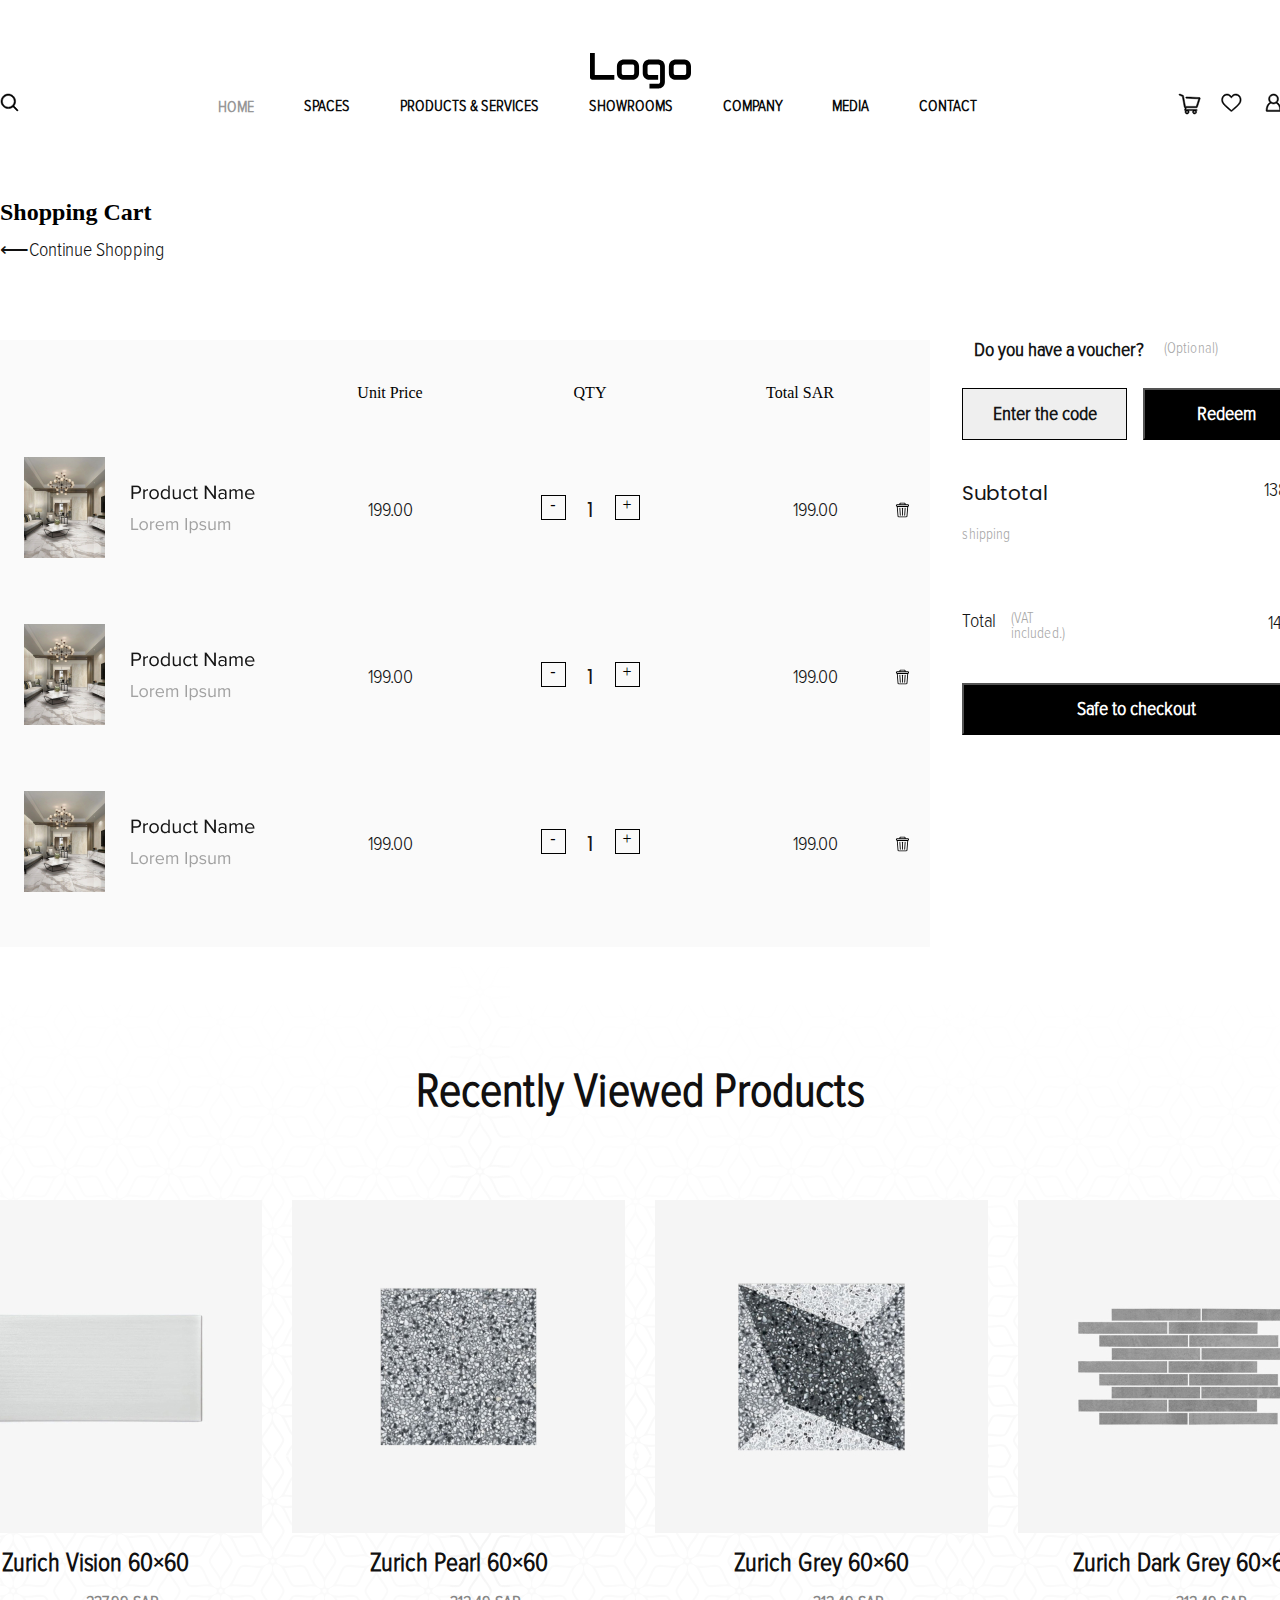
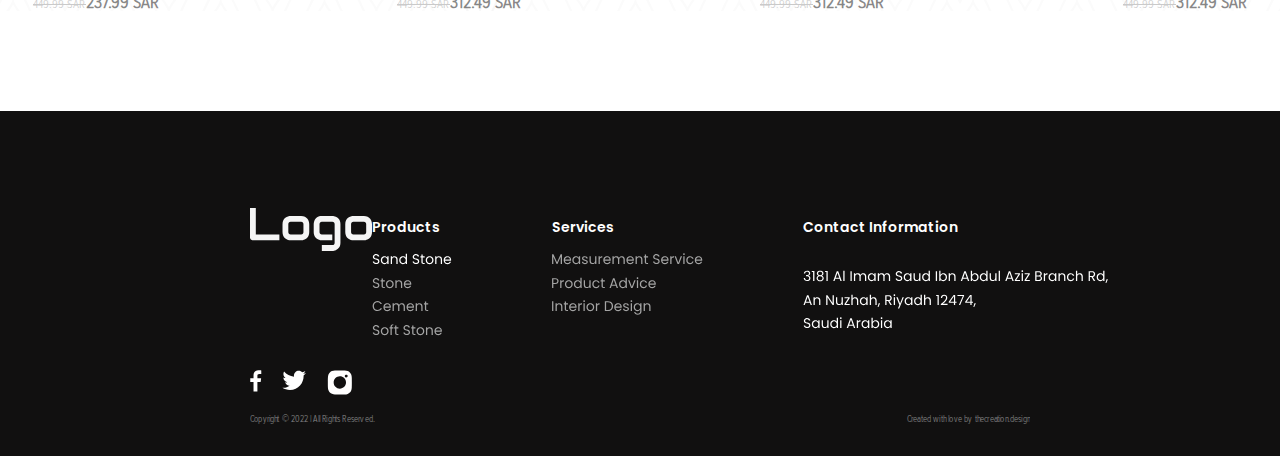
==== cart.html @ dae4c90f "finish ptoject-12" ====
<!DOCTYPE html>
<html lang="en">

<head>
    <meta charset="UTF-8">
    <meta http-equiv="X-UA-Compatible" content="IE=edge">
    <meta name="viewport" content="width=device-width, initial-scale=1.0">
    <link rel="stylesheet" href="./CSS/normalize.css">
    <link rel="stylesheet" href="./CSS/style.css">
    <link rel="stylesheet" href="./CSS/cart.css">
    <link rel="preconnect" href="https://fonts.googleapis.com">
    <link rel="preconnect" href="https://fonts.gstatic.com" crossorigin>
    <link href="https://fonts.googleapis.com/css2?family=Poppins:wght@600&family=Saira:wght@500&display=swap" rel="stylesheet">
    <title>Document</title>
</head>

<body>
    <header class="containerr">
        <div class="btn">
            <div class="menu-btn">
                <span></span>
                <span></span>
                <span></span>
            </div>
            <a class="logo-header" href=""><img src="./img/logo-header.svg" alt=""></a>
            <a class="logo-trello" href=""> <img src="./img/trello.svg" alt=""></a>
        </div>
        <div class="categories containerr">
            <a class="search" href=""><img src="./img/search.svg" alt=""></a>
            <div class="price">
                <a class="list-home" href="">Home</a>
                <a class="list" href="">Spaces</a>
                <a class="list" href="">Products & Services</a>
                <a class="list" href="">Showrooms</a>
                <a class="list" href="">Company</a>
                <a class="list" href="">Media</a>
                <a class="list" href="">CONTACT</a>
            </div>
            <div class="list-logo">
                <a class="list-trello" href=""><img src="./img/trello.svg" alt=""></a>
                <a class="list-heart" href=""><img src="./img/heart.svg" alt=""></a>
                <a class="list-people" href=""><img src="./img/people.svg" alt=""></a>
            </div>
        </div>
    </header>
    <section>
        <div class="containerr ">
            <div>
            <div class="prise">
            <h2 class="prise-h">Shopping Cart</h2>
            <p class="prise-p">Continue Shopping</p>
        </div>
        <div class="d-flexx">
          <div class="grid-container">
            <div></div>
            <div>Unit Price</div>
            <div>QTY</div>
            <div >Total SAR</div>
            <div><img src="./img/cart-price.png" alt=""></div>
            <div class="rubish-p">199.00</div>
            <div class="chex-box">
               <p class="chek-box-1">-</p>
               <p class="chek-box-2">1</p>
               <p class="chek-box-3">+</p>
            </div>
            <div class="rubish">
                <p class="rubish-p">199.00</p>
                <img class="rubish-img" src="./img/delete 1.svg" alt="">
            </div>
            <div><img src="./img/cart-price.png" alt=""></div>
            <div class="rubish-p">199.00</div>
            <div class="chex-box">
               <p class="chek-box-1">-</p>
               <p class="chek-box-2">1</p>
               <p class="chek-box-3">+</p>
            </div>
            <div class="rubish">
                <p class="rubish-p">199.00</p>
                <img class="rubish-img" src="./img/delete 1.svg" alt="">
            </div>
            <div><img src="./img/cart-price.png" alt=""></div>
            <div class="rubish-p">199.00</div>
            <div class="chex-box">
               <p class="chek-box-1">-</p>
               <p class="chek-box-2">1</p>
               <p class="chek-box-3">+</p>
            </div>
            <div class="rubish">
                <p class="rubish-p">199.00</p>
                <img class="rubish-img" src="./img/delete 1.svg" alt="">
            </div>
          </div>
          <div class="grid-container2">
            <div></div>
            <div>Unit Price</div>
            <div><img src="./img/cart-price.png" alt=""></div>
            <div>199.00</div>
            <div><img src="./img/cart-price.png" alt=""></div>
            <div>199.00</div>
        </div>
      
          <div class="optional-width">
            <div class="optional">
                <h2 class="optional-h">Do you have a voucher?</h2>
                <p class="optional-p">(Optional)</p>
                <span class="optional-span">^</span>
            </div>
            <div class="optional-buttons">
                <button class="optional-button-enter">Enter the code</button>
                <button class="optional-button-redeem">Redeem</button>
            </div>
            <div class="subtotal">
                <h2 class="subtotal-h">Subtotal</h2>
                <p class="subtotal-p">138,00 SAR</p>
            </div>
            <div class="shipping">
                <p class="shipping-p1">shipping</p>
                <p class="shipping-p2">5,91 SAR</p>
            </div>
            <div class="total">
                <h2 class="total-h">Total</h2>
                <p class="total-p1">(VAT included.)</p>
                <p class="total-p2">143,91 SAR</p>
            </div>
            <div class="safe">
                <button class="safe-button">Safe to checkout</button>
            </div>
          </div>
        </div>
        </div>
       



    </section>
    <section>
        <div class="block">
            <h1 class="fs-h-dt-48">Recently Viewed Products</h1>
            <div class="d-flex">
            <div class="d-flex-dt-col">
                <img class="col-img" src="./img/col-1.jpg" alt="">
                <h1 class="fs-h-dt-26">Zurich Vision 60×60</h1>
               <p class="fs-p-dt-18"><span class="fs-span-dt-12">449.99 SAR</span>237.99 SAR</p>
            </div>
            <div class="d-flex-dt-col">
                <img class="col-img" src="./img/col-2.jpg" alt="">
                <h1 class="fs-h-dt-26">Zurich Pearl 60×60</h1>
               <p class="fs-p-dt-18"><span class="fs-span-dt-12">449.99 SAR</span>312.49 SAR</p>
            </div>
            <div class="d-flex-dt-col">
                <img class="col-img" src="./img/col-3.jpg" alt="">
                <h1 class="fs-h-dt-26">Zurich Grey 60×60</h1>
               <p class="fs-p-dt-18"><span class="fs-span-dt-12">449.99 SAR</span>312.49 SAR</p>
            </div>
            <div class="d-flex-dt-col">
                <img class="col-img" src="./img/col-4.jpg" alt="">
                <h1 class="fs-h-dt-26">Zurich Dark Grey 60×60</h1>
               <p class="fs-p-dt-18"><span class="fs-span-dt-12">449.99 SAR</span>312.49 SAR</p>
            </div>
        </div>
    </section>
    <footer class="footer-bgc mt-100px">
        <div class="containerr">
        <div class="contact">
            <div class="contact-picture">
            <img class="contact-logo" src="./img/logo-footer.svg" alt="">
        </div>
        <div class="mt-38">
            <div class="list">
                <p class="list-p-1">Products</p>
                <img class="list-img-1" src="./img/text-1.svg" alt="">
            </div>
            <div class="list">
                <p class="list-p-2">Services</p>
                <img class="list-img-1" src="./img/text-2.svg" alt="">
            </div>
            <div class="list-inf">
                <p class="list-p-3">Contact information</p>
                <img class="list-img-1" src="./img/text-3.svg" alt="">
            </div>
            <div class="list-line"></div>
        </div>
    </div>
        <div class="list-desktop">
            <div class="list-desktop-pictures">
                <img class="list-desktop-pictures-img" src="./img/facebook.svg" alt="">
                <img class="list-desktop-pictures-img2"src="./img/twitter.svg" alt="">
                <img class="list-desktop-pictures-img3"src="./img/inst.svg" alt="">
            </div>
            <div class="list-desktop-p">
                <div>
                <p class="list-desktop-p-end">Copyright © 2022 | All Rights Reserved.</p>
            </div>
            <div>
                <p class="list-desktop-p-end">Created with love by thecreation.design</p>
            </div>
            </div>
        </div>
        </div>
    </footer>
</body>
</html>
---- CSS/style.css ----
* {
  padding: 0;
  margin: 0;
  box-sizing: border-box;
}

.container {
  padding: 0 20px;
  margin: 0 auto;
}

.containerr {
  max-width: 1422px;
  margin: auto;
}

@font-face {
  font-family: "Proxima Nova";
  src: url(../fonts/proxima-nova-condensed-light.ttf);
}
.btn {
  display: flex;
  justify-content: space-around;
  margin-top: 20px;
}

.menu-btn {
  width: 30px;
  height: 30px;
  position: relative;
  overflow: hidden;
  display: flex;
  justify-content: end;
}
@media screen and (min-width: 768px) {
  .menu-btn {
    display: none;
  }
}

.menu-btn span {
  width: 30px;
  height: 2px;
  position: absolute;
  top: 50%;
  left: 50%;
  transform: translate(-50%, -50%);
  background-color: #222222;
  transition: all 0.5s;
}

.menu-btn span:nth-of-type(2) {
  top: calc(50% - 5px);
}

.menu-btn span:nth-of-type(3) {
  top: calc(50% + 5px);
}

.price {
  display: flex;
  gap: 50px;
  align-items: center;
}

.list-logo {
  display: flex;
  gap: 25px;
}

.logo-header {
  max-width: 101px;
  width: 100%;
  cursor: pointer;
  margin: auto;
  margin-top: 33px;
}

.logo-trello {
  max-width: 22px;
  width: 100%;
  cursor: pointer;
}
@media screen and (min-width: 768px) {
  .logo-trello {
    display: none;
  }
}

.bg-chair {
  background-image: url(../img/chair.jpg);
  background-size: contain;
  width: 100%;
  max-width: 1232vw;
}

.categories {
  display: none;
}
@media screen and (min-width: 768px) {
  .categories {
    display: block;
    display: flex;
    justify-content: space-between;
    margin-bottom: 33px;
    margin-top: 39px;
    max-width: 1422px;
    margin: auto;
  }
}

.search {
  max-width: 17px;
  width: 100%;
}

.list-home {
  text-decoration: none;
  font-family: "Proxima Nova";
  font-style: normal;
  font-weight: 700;
  font-size: 16px;
  line-height: 16px;
  align-items: center;
  text-transform: uppercase;
  color: #979797;
}

.list {
  text-decoration: none;
  font-family: "Proxima Nova";
  font-style: normal;
  font-weight: 700;
  font-size: 16px;
  line-height: 19px;
  display: flex;
  align-items: center;
  text-transform: uppercase;
  color: #0A0A0A;
}

.list-trello {
  max-width: 18px;
  width: 100%;
}

.list-heart {
  max-width: 19px;
  width: 100%;
}

.list-people {
  max-width: 15px;
  width: 100%;
}

.main {
  background-image: url(../img/bg-chair.png);
  background-repeat: no-repeat;
  background-size: cover;
  background-position: -200px;
  height: 434px;
  margin-top: 20px;
}
@media screen and (min-width: 768px) {
  .main {
    background-position: center;
    height: 528px;
    background-size: auto;
  }
}
.main-container {
  position: relative;
}
.main-container-info {
  background-color: #979797;
  display: flex;
  flex-direction: column;
  padding: 40px 20px 32px;
  width: 388px;
  height: 328px;
  bottom: -710px;
  position: absolute;
  left: 50%;
  transform: translateX(-50%);
  gap: 20px;
}
@media screen and (min-width: 1200px) {
  .main-container-info {
    transform: translateX(0);
    margin-left: auto;
    width: 716px;
    height: 402px;
    padding: 50px 38px;
    top: 62px;
  }
}
.main-container-info-h1 {
  font-family: "Proxima Nova";
  font-style: normal;
  font-weight: 700;
  font-size: 26px;
  line-height: 22px;
  display: flex;
  align-items: center;
  color: #FFFFFF;
}
@media screen and (min-width: 768px) {
  .main-container-info-h1 {
    font-size: 48px;
    line-height: 48px;
  }
}
.main-container-info-p {
  font-family: "Proxima Nova";
  font-style: normal;
  font-weight: 400;
  font-size: 18px;
  line-height: 28px;
  color: #ECECEC;
}
@media screen and (min-width: 768px) {
  .main-container-info-p {
    font-size: 20px;
  }
}
.main-container-info-button {
  width: 180px;
  height: 45px;
  font-family: "Proxima Nova";
  font-style: normal;
  font-weight: 700;
  font-size: 15px;
  line-height: 15px;
  display: flex;
  align-items: center;
  justify-content: center;
  text-transform: uppercase;
  color: #040404;
  padding: 14px 40px;
}
@media screen and (min-width: 768px) {
  .main-container-info-button {
    width: 180px;
    height: 52px;
    font-size: 16px;
    line-height: 19px;
  }
}

.bg-opasity {
  background-image: url(../img/flowers.svg);
  background-size: contain;
  background-repeat: repeat-x;
}

.mt-350 {
  margin-top: 350px;
}
@media screen and (min-width: 768px) {
  .mt-350 {
    margin-top: 50px;
  }
}

@media screen and (min-width: 768px) {
  .carousel {
    display: none;
  }
}

.carousel-h {
  font-family: "Proxima Nova";
  font-style: normal;
  font-weight: 700;
  font-size: 30px;
  line-height: 48px;
  display: flex;
  align-items: center;
  text-align: center;
  justify-content: center;
  color: #111010;
}
@media screen and (min-width: 768px) {
  .carousel-h {
    font-size: 48px;
    margin-top: 10px;
  }
}

.carousel-p {
  font-family: "Proxima Nova";
  font-style: normal;
  font-weight: 400;
  font-size: 15px;
  line-height: 25px;
  text-align: center;
  justify-content: center;
  color: #616161;
}
@media screen and (min-width: 768px) {
  .carousel-p {
    font-size: 20px;
    line-height: 28px;
  }
}

.carousel-inner {
  margin-top: 20px;
  position: relative;
  overflow: hidden;
  width: 100%;
}

.carousel-open:checked + .carousel-item {
  position: static;
  opacity: 100;
}

.carousel-item {
  position: absolute;
  opacity: 0;
  transition: opacity 0.6s ease-out;
}

.carousel-item img {
  display: block;
  height: auto;
  width: 100%;
}

.carousel-control {
  background: white;
  color: black;
  cursor: pointer;
  display: none;
  font-size: 40px;
  height: 40px;
  line-height: 35px;
  position: absolute;
  top: 50%;
  -webkit-transform: translate(0, -50%);
  cursor: pointer;
  transform: translate(0, -50%);
  text-align: center;
  width: 40px;
  z-index: 10;
}

.carousel-control.prev {
  left: 2%;
}

.carousel-control.next {
  right: 2%;
}

.carousel-control:hover {
  background: rgba(0, 0, 0, 0.8);
  color: #aaaaaa;
}

#carousel-1:checked ~ .control-1,
#carousel-2:checked ~ .control-2,
#carousel-3:checked ~ .control-3 {
  display: block;
}

.carousel-indicators {
  list-style: none;
  margin-top: 100px;
  bottom: 2%;
  left: 0;
  right: 0;
  text-align: center;
  z-index: 10;
}

.carousel-indicators li {
  display: inline-block;
  margin: 0 5px;
}

.carousel-bullet {
  color: gray;
  cursor: pointer;
  display: block;
  font-size: 35px;
}

.carousel-bullet:hover {
  color: grey;
}

#carousel-1:checked ~ .control-1 ~ .carousel-indicators li:nth-child(1) .carousel-bullet,
#carousel-2:checked ~ .control-2 ~ .carousel-indicators li:nth-child(2) .carousel-bullet,
#carousel-3:checked ~ .control-3 ~ .carousel-indicators li:nth-child(3) .carousel-bullet {
  color: #428bca;
}

#title {
  width: 100%;
  position: absolute;
  padding: 0px;
  margin: 0px auto;
  text-align: center;
  font-size: 27px;
  color: rgb(255, 255, 255);
  font-family: "Open Sans", sans-serif;
  z-index: 9999;
  text-shadow: 0px 1px 2px rgba(0, 0, 0, 0.33), -1px 0px 2px rgba(255, 255, 255, 0);
}

.box-after-slide {
  display: flex;
  flex-direction: column;
  background-color: black;
  border: 1px solid black;
  width: 361px;
  height: 93px;
  justify-content: center;
  align-items: center;
  text-align: center;
  left: 5%;
  position: absolute;
  margin-top: -50px;
}

.box-after-slide-h {
  font-family: "Proxima Nova";
  font-style: normal;
  font-weight: 600;
  font-size: 28px;
  line-height: 28px;
  text-align: center;
  color: #FFFFFF;
}

.box-after-slide-p {
  font-family: "Proxima Nova";
  font-style: normal;
  font-weight: 400;
  font-size: 15px;
  line-height: 16px;
  text-align: center;
  color: #B4B4B4;
}

.slide-img {
  display: none;
}
@media screen and (min-width: 768px) {
  .slide-img {
    display: block;
    display: flex;
    gap: 30px;
    justify-content: center;
    margin-top: 40px;
  }
}

.desktop-slide {
  display: flex;
  flex-direction: column;
  gap: 70px;
}

.desctop-slide-img-1 {
  position: relative;
}

.desctop-border-1 {
  display: flex;
  flex-direction: column;
  justify-content: center;
  width: 535px;
  height: 114px;
  background: #111010;
  border: 1px solid #FFFFFF;
  position: absolute;
  margin-top: -100px;
  left: 3%;
  gap: 10px;
}

.desctop-slide-h {
  font-family: "Proxima Nova";
  font-style: normal;
  font-weight: 600;
  font-size: 28px;
  line-height: 28px;
  text-align: center;
  color: #FFFFFF;
}

.desctop-slide-p {
  font-family: "Proxima Nova";
  font-style: normal;
  font-weight: 400;
  font-size: 16px;
  line-height: 16px;
  text-align: center;
  color: #B4B4B4;
}

.desctop-slide-img-2 {
  position: relative;
}

.desctop-border-2 {
  position: absolute;
  width: 299px;
  height: 114px;
  background: #111010;
  border: 1px solid #FFFFFF;
  margin-top: -100px;
  left: 5%;
  display: flex;
  flex-direction: column;
  justify-content: center;
  text-align: center;
}

.desctop-slide-img-3 {
  position: relative;
}

.desctop-border-3 {
  position: absolute;
  width: 415px;
  height: 114px;
  background: #111010;
  border: 1px solid #FFFFFF;
  margin-top: -100px;
  left: 5%;
  display: flex;
  flex-direction: column;
  justify-content: center;
  text-align: center;
}

.desctop-slide-img-4 {
  position: relative;
}

.desctop-border-4 {
  position: absolute;
  width: 415px;
  height: 114px;
  margin-top: -100px;
  left: 5%;
  display: flex;
  flex-direction: column;
  justify-content: center;
  text-align: center;
  background: #111010;
  border: 1px solid #FFFFFF;
}

@media screen and (min-width: 768px) {
  .vision {
    display: flex;
    justify-content: center;
    margin-top: 100px;
  }
}
.vision-container {
  margin: auto;
  padding: 20px 20px 35px;
  width: 388px;
  height: 369px;
  background: #F7F7F7;
  display: flex;
  flex-direction: column;
  justify-content: center;
  position: relative;
  transform: translateY(100px);
  z-index: 2;
}
@media screen and (min-width: 768px) {
  .vision-container {
    margin: 0;
    margin-right: auto;
    display: flex;
    width: 708px;
    height: 402px;
    transform: translateY(0);
    margin-top: 60px;
  }
}
.vision-container-h {
  font-family: "Proxima Nova";
  font-style: normal;
  font-weight: 700;
  font-size: 30px;
  line-height: 48px;
  display: flex;
  align-items: center;
  color: #111010;
}
@media screen and (min-width: 768px) {
  .vision-container-h {
    font-size: 48px;
  }
}
.vision-container-p {
  font-family: "Proxima Nova";
  font-style: normal;
  font-weight: 400;
  font-size: 20px;
  line-height: 28px;
  color: #616161;
}
.vision-container-button {
  width: 180px;
  height: 45px;
  background: #111010;
  font-family: "Proxima Nova";
  font-style: normal;
  font-weight: 700;
  font-size: 15px;
  line-height: 15px;
  display: flex;
  align-items: center;
  text-align: center;
  text-transform: uppercase;
  color: #FFFFFF;
  margin-top: 24px;
  justify-content: center;
}
@media screen and (min-width: 768px) {
  .vision-container-button {
    width: 180px;
    height: 52px;
  }
}
@media screen and (min-width: 768px) {
  .vision-container-img {
    position: absolute;
  }
}
.vision-container-img-smal {
  width: 428px;
  margin: auto;
  width: 100%;
}
@media screen and (min-width: 768px) {
  .vision-container-img-smal {
    display: none;
  }
}
.vision-container-img-desktop {
  display: none;
}
@media screen and (min-width: 768px) {
  .vision-container-img-desktop {
    display: block;
    justify-content: center;
    align-items: center;
  }
}

@media screen and (min-width: 768px) {
  .bg-content {
    display: block;
    background-image: url(../img/section4.svg);
    background-repeat: repeat;
    background-size: cover;
  }
}

.content {
  margin-top: 50px;
  margin-bottom: 60px;
}
@media screen and (min-width: 768px) {
  .content {
    margin: 250px 0 120px;
  }
}
.content-container {
  display: flex;
  flex-direction: column;
  gap: 20px;
  justify-content: center;
}
@media screen and (min-width: 768px) {
  .content-container {
    display: flex;
    flex-direction: row;
    gap: 66px;
  }
}
.content-container-h {
  font-family: "Proxima Nova";
  font-style: normal;
  font-weight: 700;
  font-size: 30px;
  line-height: 30px;
  display: flex;
  align-items: center;
  text-align: center;
  color: #111010;
}
@media screen and (min-width: 768px) {
  .content-container-h {
    font-size: 48px;
    line-height: 58px;
    width: 565px;
    height: 117px;
    text-align: start;
    margin-left: 20px;
  }
}
.content-container-p {
  font-family: "Proxima Nova";
  font-style: normal;
  font-weight: 400;
  font-size: 20px;
  line-height: 28px;
  text-align: center;
  color: #616161;
}
@media screen and (min-width: 768px) {
  .content-container-p {
    width: 610px;
    height: 112px;
    text-align: start;
    margin-left: 20px;
  }
}
.content-container-img {
  display: flex;
  justify-content: center;
  gap: 66px;
}

.carusel-inner {
  margin-top: 20px;
  position: relative;
  overflow: hidden;
  width: 100%;
}
@media screen and (min-width: 768px) {
  .carusel-inner {
    display: none;
  }
}

.carusel-open:checked + .carusel-item {
  position: static;
  opacity: 100;
}

.carusel-item {
  position: absolute;
  opacity: 0;
  transition: opacity 0.6s ease-out;
}

.carusel-item img {
  display: block;
  height: auto;
  width: 100%;
}

.carusel-control {
  background: white;
  color: black;
  cursor: pointer;
  display: none;
  font-size: 40px;
  height: 40px;
  line-height: 35px;
  position: absolute;
  top: 50%;
  cursor: pointer;
  text-align: center;
  width: 40px;
  z-index: 10;
}

.carusel-control.prev {
  left: -2%;
}

.carusel-control.next {
  right: -2%;
}

.carusel-control:hover {
  background: rgba(0, 0, 0, 0.8);
  color: #aaaaaa;
}

#carusel-1:checked ~ .control-1,
#carusel-2:checked ~ .control-2,
#carusel-3:checked ~ .control-3 {
  display: block;
}

.carusel-indicators li {
  display: inline-block;
  margin: 0 5px;
}

.carusel-bullet {
  color: gray;
  cursor: pointer;
  display: block;
  font-size: 35px;
}

.carusel-bullet:hover {
  color: grey;
}

#carusel-1:checked ~ .control-1 ~ .carusel-indicators li:nth-child(1) .carusel-bullet,
#carusel-2:checked ~ .control-2 ~ .carusel-indicators li:nth-child(2) .carusel-bullet,
#carusel-3:checked ~ .control-3 ~ .carusel-indicators li:nth-child(3) .carusel-bullet {
  color: #428bca;
}

#title {
  width: 100%;
  position: absolute;
  padding: 0px;
  margin: 0px auto;
  text-align: center;
  font-size: 27px;
  color: rgb(255, 255, 255);
  font-family: "Open Sans", sans-serif;
  z-index: 9999;
  text-shadow: 0px 1px 2px rgba(0, 0, 0, 0.33), -1px 0px 2px rgba(255, 255, 255, 0);
}

.box-after-slide {
  display: flex;
  flex-direction: column;
  background-color: black;
  border: 1px solid black;
  width: 361px;
  height: 93px;
  justify-content: center;
  align-items: center;
  text-align: center;
  left: 5%;
  position: absolute;
  margin-top: -50px;
}

.box-after-slide-h {
  font-family: "Proxima Nova";
  font-style: normal;
  font-weight: 600;
  font-size: 28px;
  line-height: 28px;
  text-align: center;
  color: #FFFFFF;
}

.box-after-slide-p {
  font-family: "Proxima Nova";
  font-style: normal;
  font-weight: 400;
  font-size: 15px;
  line-height: 16px;
  text-align: center;
  color: #B4B4B4;
}

.content-container-img-yallow-chair {
  display: none;
}
@media screen and (min-width: 768px) {
  .content-container-img-yallow-chair {
    display: block;
    width: 257px;
    height: 325px;
  }
}

.content-container-img-puff {
  display: none;
}
@media screen and (min-width: 768px) {
  .content-container-img-puff {
    display: block;
    width: 257px;
    height: 325px;
  }
}

.content-container-img-mirror {
  width: 388px;
  height: 325px;
  height: 325px;
  transform: translate(0, 10px);
  display: none;
}
@media screen and (min-width: 768px) {
  .content-container-img-mirror {
    display: block;
    width: 257px;
    height: 325px;
  }
}

.d-flex-col {
  display: flex;
  flex-direction: column;
}

.content-container-img-video {
  display: none;
}
@media screen and (min-width: 768px) {
  .content-container-img-video {
    display: block;
  }
}

.content-container-img-button {
  display: none;
}
@media screen and (min-width: 768px) {
  .content-container-img-button {
    display: block;
    width: 180px;
    height: 52px;
    background: #111010;
    font-family: "Proxima Nova";
    font-style: normal;
    font-weight: 700;
    font-size: 16px;
    line-height: 19px;
    display: flex;
    align-items: center;
    text-align: center;
    text-transform: uppercase;
    color: #FFFFFF;
    justify-content: center;
  }
}

.d-flex-col-gap {
  display: flex;
  flex-direction: column;
  gap: 40px;
}

.carousell-inner {
  margin-top: 20px;
  position: relative;
  overflow: hidden;
  width: 100%;
  display: block;
}
@media screen and (min-width: 768px) {
  .carousell-inner {
    display: none;
  }
}

.carousell-open:checked + .carousell-item {
  position: static;
  opacity: 100;
}

.carousell-item {
  position: absolute;
  opacity: 0;
  transition: opacity 0.6s ease-out;
}

.carousell-item img {
  display: block;
  height: auto;
  width: 100%;
}

.carousell-control {
  background: white;
  color: black;
  cursor: pointer;
  display: none;
  font-size: 40px;
  height: 40px;
  line-height: 35px;
  position: absolute;
  top: 35%;
  cursor: pointer;
  text-align: center;
  width: 40px;
  z-index: 10;
}

.carousell-control.prev {
  left: -2%;
}

.carousell-control.next {
  right: -2%;
}

.carousell-control:hover {
  background: rgba(0, 0, 0, 0.8);
  color: #aaaaaa;
}

#carousell-1:checked ~ .control-1,
#carousell-2:checked ~ .control-2,
#carousell-3:checked ~ .control-3 {
  display: block;
}

.carousell-indicators li {
  display: inline-block;
  margin: 0 5px;
}

.carousell-bullet {
  color: gray;
  cursor: pointer;
  display: block;
  font-size: 35px;
}

.carousell-bullet:hover {
  color: grey;
}

#carousel-1:checked ~ .control-1 ~ .carousel-indicators li:nth-child(1) .carousel-bullet,
#carousel-2:checked ~ .control-2 ~ .carousel-indicators li:nth-child(2) .carousel-bullet,
#carousel-3:checked ~ .control-3 ~ .carousel-indicators li:nth-child(3) .carousel-bullet {
  color: #428bca;
}

#title {
  width: 100%;
  position: absolute;
  padding: 0px;
  margin: 0px auto;
  text-align: center;
  font-size: 27px;
  color: rgb(255, 255, 255);
  font-family: "Open Sans", sans-serif;
  z-index: 9999;
  text-shadow: 0px 1px 2px rgba(0, 0, 0, 0.33), -1px 0px 2px rgba(255, 255, 255, 0);
}

.box-after-slide {
  display: flex;
  flex-direction: column;
  background-color: black;
  border: 1px solid black;
  width: 361px;
  height: 93px;
  justify-content: center;
  align-items: center;
  text-align: center;
  left: 5%;
  position: absolute;
  margin-top: -50px;
}

.box-after-slide-h {
  font-family: "Proxima Nova";
  font-style: normal;
  font-weight: 600;
  font-size: 28px;
  line-height: 28px;
  text-align: center;
  color: #FFFFFF;
}

.box-after-slide-p {
  font-family: "Proxima Nova";
  font-style: normal;
  font-weight: 400;
  font-size: 15px;
  line-height: 16px;
  text-align: center;
  color: #B4B4B4;
}

.carousell-line {
  width: 125px;
  height: 3px;
  background: #C4C4C4;
  transform: translateY(-20px);
  margin: auto;
}
@media screen and (min-width: 768px) {
  .carousell-line {
    width: 150px;
    height: 5px;
  }
}

.carousell-h {
  font-family: "Proxima Nova";
  font-style: normal;
  font-weight: 700;
  font-size: 30px;
  line-height: 48px;
  display: flex;
  align-items: center;
  text-align: center;
  color: #111010;
  justify-content: center;
}
@media screen and (min-width: 768px) {
  .carousell-h {
    font-size: 48px;
  }
}
.carousell-h .mt-60 {
  margin-top: 60px;
}

.carousell-p {
  font-family: "Proxima Nova";
  font-style: normal;
  font-weight: 400;
  font-size: 15px;
  line-height: 25px;
  text-align: center;
  color: #616161;
}
@media screen and (min-width: 768px) {
  .carousell-p {
    font-size: 20px;
    line-height: 28px;
  }
}

.carousell-mall {
  font-family: "Proxima Nova";
  font-style: normal;
  font-weight: 600;
  font-size: 26px;
  line-height: 26px;
  text-align: center;
  text-transform: capitalize;
  color: #111010;
}

.carousell-wood {
  font-family: "Proxima Nova";
  font-style: normal;
  font-weight: 600;
  font-size: 16px;
  line-height: 26px;
  text-align: center;
  text-transform: capitalize;
  color: rgba(17, 16, 16, 0.5);
  margin-bottom: 34px;
}

.carousell-button {
  font-family: "Proxima Nova";
  font-style: normal;
  font-weight: 700;
  font-size: 16px;
  line-height: 16px;
  display: flex;
  align-items: center;
  text-align: center;
  text-transform: uppercase;
  color: #FFFFFF;
  width: 153px;
  height: 45px;
  background: #111010;
  justify-content: center;
  border: none;
  margin: auto;
}
@media screen and (min-width: 768px) {
  .carousell-button {
    margin-top: 50px;
    width: 180px;
    height: 52px;
    line-height: 19px;
  }
}

.carousell-after {
  display: none;
}
@media screen and (min-width: 768px) {
  .carousell-after {
    display: block;
    display: flex;
    gap: 30px;
    justify-content: center;
    margin-top: 40px;
  }
}

.font-h-26 {
  font-family: "Proxima Nova";
  font-style: normal;
  font-weight: 600;
  font-size: 26px;
  line-height: 26px;
  text-align: center;
  text-transform: capitalize;
  color: #111010;
}

.font-p-16 {
  font-family: "Proxima Nova";
  font-style: normal;
  font-weight: 600;
  font-size: 16px;
  line-height: 26px;
  text-align: center;
  text-transform: capitalize;
  color: rgba(17, 16, 16, 0.5);
}

.block {
  display: none;
}
@media screen and (min-width: 768px) {
  .block {
    background-image: url(../img/col-flower.svg);
    display: block;
    display: flex;
    flex-direction: column;
    justify-content: center;
  }
}

.fs-h-dt-48 {
  font-family: "Proxima Nova";
  font-style: normal;
  font-weight: 700;
  font-size: 48px;
  line-height: 48px;
  text-align: center;
  color: #111010;
  margin-top: 120px;
}

.fs-p-dt-20 {
  font-family: "Proxima Nova";
  font-style: normal;
  font-weight: 400;
  font-size: 20px;
  line-height: 28px;
  text-align: center;
  color: #616161;
}

.col-img {
  width: 333px;
  height: 333px;
}

.fs-h-dt-26 {
  font-family: "Proxima Nova";
  font-style: normal;
  font-weight: 600;
  font-size: 26px;
  line-height: 26px;
  text-align: center;
  text-transform: capitalize;
  color: #111010;
}

.fs-span-dt-12 {
  font-family: "Proxima Nova";
  font-style: normal;
  font-weight: 400;
  font-size: 12px;
  line-height: 12px;
  text-align: center;
  -webkit-text-decoration-line: line-through;
          text-decoration-line: line-through;
  text-transform: capitalize;
  color: #CACACA;
}

.fs-p-dt-18 {
  font-family: "Proxima Nova";
  font-style: normal;
  font-weight: 600;
  font-size: 18px;
  line-height: 18px;
  text-align: center;
  text-transform: capitalize;
  color: rgba(17, 16, 16, 0.5);
}

.d-flex-dt-col {
  display: flex;
  flex-direction: column;
  justify-content: center;
  align-items: center;
  margin-top: 52px;
}

.d-flex {
  display: flex;
  justify-content: center;
  gap: 30px;
}

.but-w-210 {
  width: 210px;
  height: 52px;
  background: #111010;
  font-family: "Proxima Nova";
  font-style: normal;
  font-weight: 700;
  font-size: 16px;
  line-height: 16px;
  display: flex;
  justify-content: center;
  text-align: center;
  align-items: center;
  text-transform: uppercase;
  color: #FFFFFF;
  margin: auto;
  margin-top: 50px;
}

.box {
  margin-top: 57px;
}
@media screen and (min-width: 768px) {
  .box {
    display: flex;
    flex-direction: row-reverse;
    align-items: center;
  }
}
.box-cnt {
  display: flex;
  flex-direction: column;
  justify-content: center;
  text-align: start;
  background: #F7F7F7;
  width: 388px;
  height: 308px;
  margin: auto;
  position: relative;
  transform: translateY(20%);
  z-index: 2;
  margin-left: -80px;
}
@media screen and (min-width: 768px) {
  .box-cnt {
    width: 692px;
    height: 522px;
    background: #F9F9F9;
    transform: translateY(0);
    margin-right: auto;
  }
}
.box-cnt-h {
  font-family: "Proxima Nova";
  font-style: normal;
  font-weight: 700;
  font-size: 30px;
  line-height: 56px;
  display: flex;
  align-items: center;
  color: #000000;
  padding: 22px 0 0 21px;
}
@media screen and (min-width: 768px) {
  .box-cnt-h {
    font-size: 56px;
    padding-left: 86px;
  }
}
.box-cnt-p {
  font-family: "Proxima Nova";
  font-style: normal;
  font-weight: 400;
  font-size: 20px;
  line-height: 28px;
  color: #616161;
  padding: 10px 0 0 21px;
}
@media screen and (min-width: 768px) {
  .box-cnt-p {
    padding-left: 86px;
    width: 454px;
    height: 84px;
  }
}
.box-cnt-button {
  width: 180px;
  height: 45px;
  background: #111010;
  font-family: "Proxima Nova";
  font-style: normal;
  font-weight: 700;
  font-size: 15px;
  line-height: 15px;
  display: flex;
  align-items: center;
  text-align: right;
  text-transform: uppercase;
  color: #FFFFFF;
  margin: 35px 0 47px 21px;
  justify-content: center;
  border: none;
  padding: 14px 40px;
}
@media screen and (min-width: 768px) {
  .box-cnt-button {
    width: 180px;
    height: 52px;
    font-size: 16px;
    line-height: 19px;
    margin: 60px 0 0 86px;
  }
}
.box-img-last-build {
  position: unset;
}
@media screen and (min-width: 768px) {
  .box-img-last-build {
    width: 817px;
    height: 649px;
    justify-content: center;
  }
}
.box-last-flower {
  z-index: 3;
  position: absolute;
  margin-top: 150px;
  width: 100%;
  -o-object-fit: cover;
     object-fit: cover;
}
@media screen and (min-width: 768px) {
  .box-last-flower {
    display: none;
  }
}

.footer-bgc {
  margin-top: 640px;
  min-height: 345px;
  background-color: #111010;
}
@media screen and (min-width: 768px) {
  .footer-bgc {
    padding-left: 250px;
    padding-right: 250px;
    margin-top: 500px;
  }
}

.contact {
  display: flex;
  flex-direction: column;
}
@media screen and (min-width: 768px) {
  .contact {
    display: flex;
    flex-direction: row;
    justify-content: space-between;
    padding-top: 68px;
    text-align: start;
  }
}

.contact-picture {
  justify-content: center;
  text-align: center;
  align-items: center;
  padding-top: 29px;
}

.contact-logo {
  text-align: center;
  width: 122px;
  height: 43px;
}

@media screen and (min-width: 768px) {
  .list {
    display: flex;
    flex-direction: column;
    gap: 15px;
  }
}

.list-p-1 {
  font-family: "Poppins";
  font-style: normal;
  font-weight: 600;
  font-size: 14px;
  line-height: 150%;
  text-transform: capitalize;
  color: #FFFFFF;
  margin-left: 19px;
}
@media screen and (min-width: 768px) {
  .list-p-1 {
    margin-left: 0;
    margin-right: auto;
  }
}

.list-p-1::after {
  content: url(../img/arrow.svg);
  padding-left: 300px;
}
@media screen and (min-width: 768px) {
  .list-p-1::after {
    display: none;
  }
}

.list-img-1 {
  display: none;
}
@media screen and (min-width: 768px) {
  .list-img-1 {
    display: block;
  }
}

.list-p-2 {
  font-family: "Poppins";
  font-style: normal;
  font-weight: 600;
  font-size: 14px;
  line-height: 150%;
  text-transform: capitalize;
  color: #FFFFFF;
  margin-left: 19px;
}
@media screen and (min-width: 768px) {
  .list-p-2 {
    margin-left: 0;
    margin-right: auto;
  }
}

.list-p-2::after {
  content: url(../img/arrow.svg);
  margin-left: 304px;
}
@media screen and (min-width: 768px) {
  .list-p-2::after {
    display: none;
  }
}

.list-p-3 {
  font-family: "Poppins";
  font-style: normal;
  font-weight: 600;
  font-size: 14px;
  line-height: 150%;
  text-transform: capitalize;
  color: #FFFFFF;
  margin-left: 19px;
  padding-bottom: 32px;
}
@media screen and (min-width: 768px) {
  .list-p-3 {
    margin-left: 0;
    margin-right: auto;
  }
}

.list-p-3::after {
  content: url(../img/arrow.svg);
  margin-left: 218px;
}
@media screen and (min-width: 768px) {
  .list-p-3::after {
    display: none;
  }
}

.list-line {
  width: 387px;
  height: 0px;
  border: 1px solid #474747;
  margin-top: 32px;
  margin: auto;
}
@media screen and (min-width: 768px) {
  .list-line {
    display: none;
  }
}

.list-desktop {
  display: flex;
  flex-direction: column;
  gap: 20px;
}

.list-desktop-pictures {
  display: flex;
  gap: 20px;
  margin-top: 34px;
  justify-content: center;
}
@media screen and (min-width: 768px) {
  .list-desktop-pictures {
    margin-right: auto;
  }
}

.list-desktop-pictures-img {
  width: 12px;
  height: 22px;
}

.list-desktop-pictures-img2 {
  width: 25px;
  height: 20px;
}

.list-desktop-pictures-img3 {
  width: 25px;
  height: 25px;
}

.list-desktop-p {
  display: flex;
  flex-direction: column;
  justify-content: center;
  align-items: center;
  text-align: center;
}
@media screen and (min-width: 768px) {
  .list-desktop-p {
    display: flex;
    flex-direction: row;
    justify-content: space-between;
  }
}

.list-desktop-p-end {
  font-family: "Proxima Nova";
  font-style: normal;
  font-weight: 400;
  font-size: 9px;
  line-height: 9px;
  display: flex;
  align-items: center;
  text-align: center;
  letter-spacing: 0.183333px;
  color: #FFFFFF;
  opacity: 0.5;
}

.mt-38 {
  display: flex;
  flex-direction: column;
  margin-top: 38px;
  gap: 12px;
}
@media screen and (min-width: 768px) {
  .mt-38 {
    display: flex;
    flex-direction: row;
    gap: 100px;
  }
}/*# sourceMappingURL=style.css.map */
---- CSS/cart.css ----
@charset "UTF-8";
.prise-p {
  font-family: "Proxima Nova";
  font-style: normal;
  font-weight: 400;
  font-size: 20px;
  line-height: 28px;
  color: #111010;
}

.prise-p::before {
  content: "⟵";
}

.prise {
  display: flex;
  flex-direction: column;
  gap: 10px;
  margin-top: 79px;
}
@media screen and (max-width: 992px) {
  .prise {
    justify-content: center;
    text-align: center;
  }
}

.prise-table {
  display: flex;
  margin-top: 101px;
}

.grid-container {
  display: none;
}
@media screen and (min-width: 992px) {
  .grid-container {
    display: block;
    display: grid;
    grid-template-columns: 300px 200px 200px 220px;
    grid-template-rows: 66px 167px 167px 167px;
    padding: 20px;
    text-align: center;
    align-items: center;
    background-color: #FAFAFA;
    max-width: 968px;
    width: 100%;
  }
}

.grid-container2 {
  display: grid;
  grid-template-columns: 300px 200px;
  grid-template-rows: 66px 167px 167px;
  padding: 20px;
  text-align: center;
  align-items: center;
  background-color: #FAFAFA;
}
@media screen and (min-width: 300px) {
  .grid-container2 {
    grid-template-columns: 220px 120px;
    grid-template-rows: 66px 167px 167px;
    padding: 10px;
  }
}
@media screen and (min-width: 992px) {
  .grid-container2 {
    display: none;
  }
}

.chek-box-1 {
  width: 25px;
  height: 25px;
  border: 1px solid #000000;
}

.chek-box-2 {
  font-family: "Poppins";
  font-style: normal;
  font-weight: 400;
  font-size: 20px;
  line-height: 30px;
  color: #151515;
}

.chek-box-3 {
  width: 25px;
  height: 25px;
  border: 1px solid #000000;
}

.chex-box {
  display: flex;
  justify-content: center;
  gap: 21px;
}

.rubish {
  display: flex;
  gap: 57px;
  margin-left: auto;
}

.rubish-p {
  font-family: "Proxima Nova";
  font-style: normal;
  font-weight: 400;
  font-size: 20px;
  line-height: 24px;
  text-align: center;
  color: #151515;
}

.d-flexx {
  display: flex;
  justify-content: center;
  margin-top: 76px;
  gap: 32px;
}
@media screen and (max-width: 992px) {
  .d-flexx {
    display: flex;
    flex-direction: column;
    gap: 30px;
  }
}

.optional {
  display: flex;
  justify-content: space-evenly;
}

.optional-h {
  font-family: "Proxima Nova";
  font-style: normal;
  font-weight: 700;
  font-size: 20px;
  line-height: 20px;
  color: #151515;
  margin-right: 9px;
}

.optional-p {
  font-family: "Proxima Nova";
  font-style: normal;
  font-weight: 400;
  font-size: 15px;
  color: #A7A7A7;
  margin-right: 61px;
}

.optional-buttons {
  display: flex;
  justify-content: center;
  gap: 16px;
  margin-top: 28px;
}

.optional-button-enter {
  max-width: 179px;
  width: 100%;
  height: 52px;
  border: 1px solid #000000;
  font-family: "Proxima Nova";
  font-style: normal;
  font-weight: 700;
  font-size: 20px;
  line-height: 20px;
  color: #151515;
}

.optional-button-redeem {
  font-family: "Proxima Nova";
  font-style: normal;
  font-weight: 700;
  font-size: 20px;
  line-height: 20px;
  color: #FFFFFF;
  max-width: 179px;
  width: 100%;
  height: 52px;
  background: #000000;
}

.optional-width {
  max-width: 422px;
  width: 100%;
}

.subtotal {
  display: flex;
  justify-content: center;
  gap: 205px;
  margin-top: 38px;
}

.subtotal-h {
  font-family: "Poppins";
  font-style: normal;
  font-weight: 400;
  font-size: 20px;
  line-height: 30px;
  color: #151515;
}

.subtotal-p {
  font-family: "Proxima Nova";
  font-style: normal;
  font-weight: 400;
  font-size: 20px;
  line-height: 24px;
  text-align: right;
  color: #151515;
}

.shipping {
  display: flex;
  justify-content: center;
  gap: 277px;
}

.shipping-p1 {
  font-family: "Proxima Nova";
  font-style: normal;
  font-weight: 400;
  font-size: 15px;
  color: #A7A7A7;
}

.shipping-p2 {
  font-family: "Proxima Nova";
  font-style: normal;
  font-weight: 400;
  font-size: 15px;
  line-height: 18px;
  text-align: right;
  color: #A7A7A7;
}

.total {
  display: flex;
  justify-content: center;
  margin-top: 49px;
}

.total-h {
  font-family: "Proxima Nova";
  font-style: normal;
  font-weight: 400;
  font-size: 20px;
  line-height: 20px;
  color: #151515;
  margin-right: 15px;
}

.total-p1 {
  font-family: "Proxima Nova";
  font-style: normal;
  font-weight: 400;
  font-size: 15px;
  line-height: 15px;
  color: #A7A7A7;
  margin-right: 167px;
}

.total-p2 {
  font-family: "Proxima Nova";
  font-style: normal;
  font-weight: 400;
  font-size: 20px;
  line-height: 24px;
  text-align: right;
  color: #151515;
}

.safe-button {
  font-family: "Proxima Nova";
  font-style: normal;
  font-weight: 700;
  font-size: 20px;
  line-height: 24px;
  color: #FFFFFF;
  max-width: 374px;
  width: 100%;
  height: 52px;
  background: #000000;
}

.safe {
  margin-top: 24px;
  display: flex;
  justify-content: center;
}

.mt-100px {
  margin-top: 100px;
}/*# sourceMappingURL=cart.css.map */
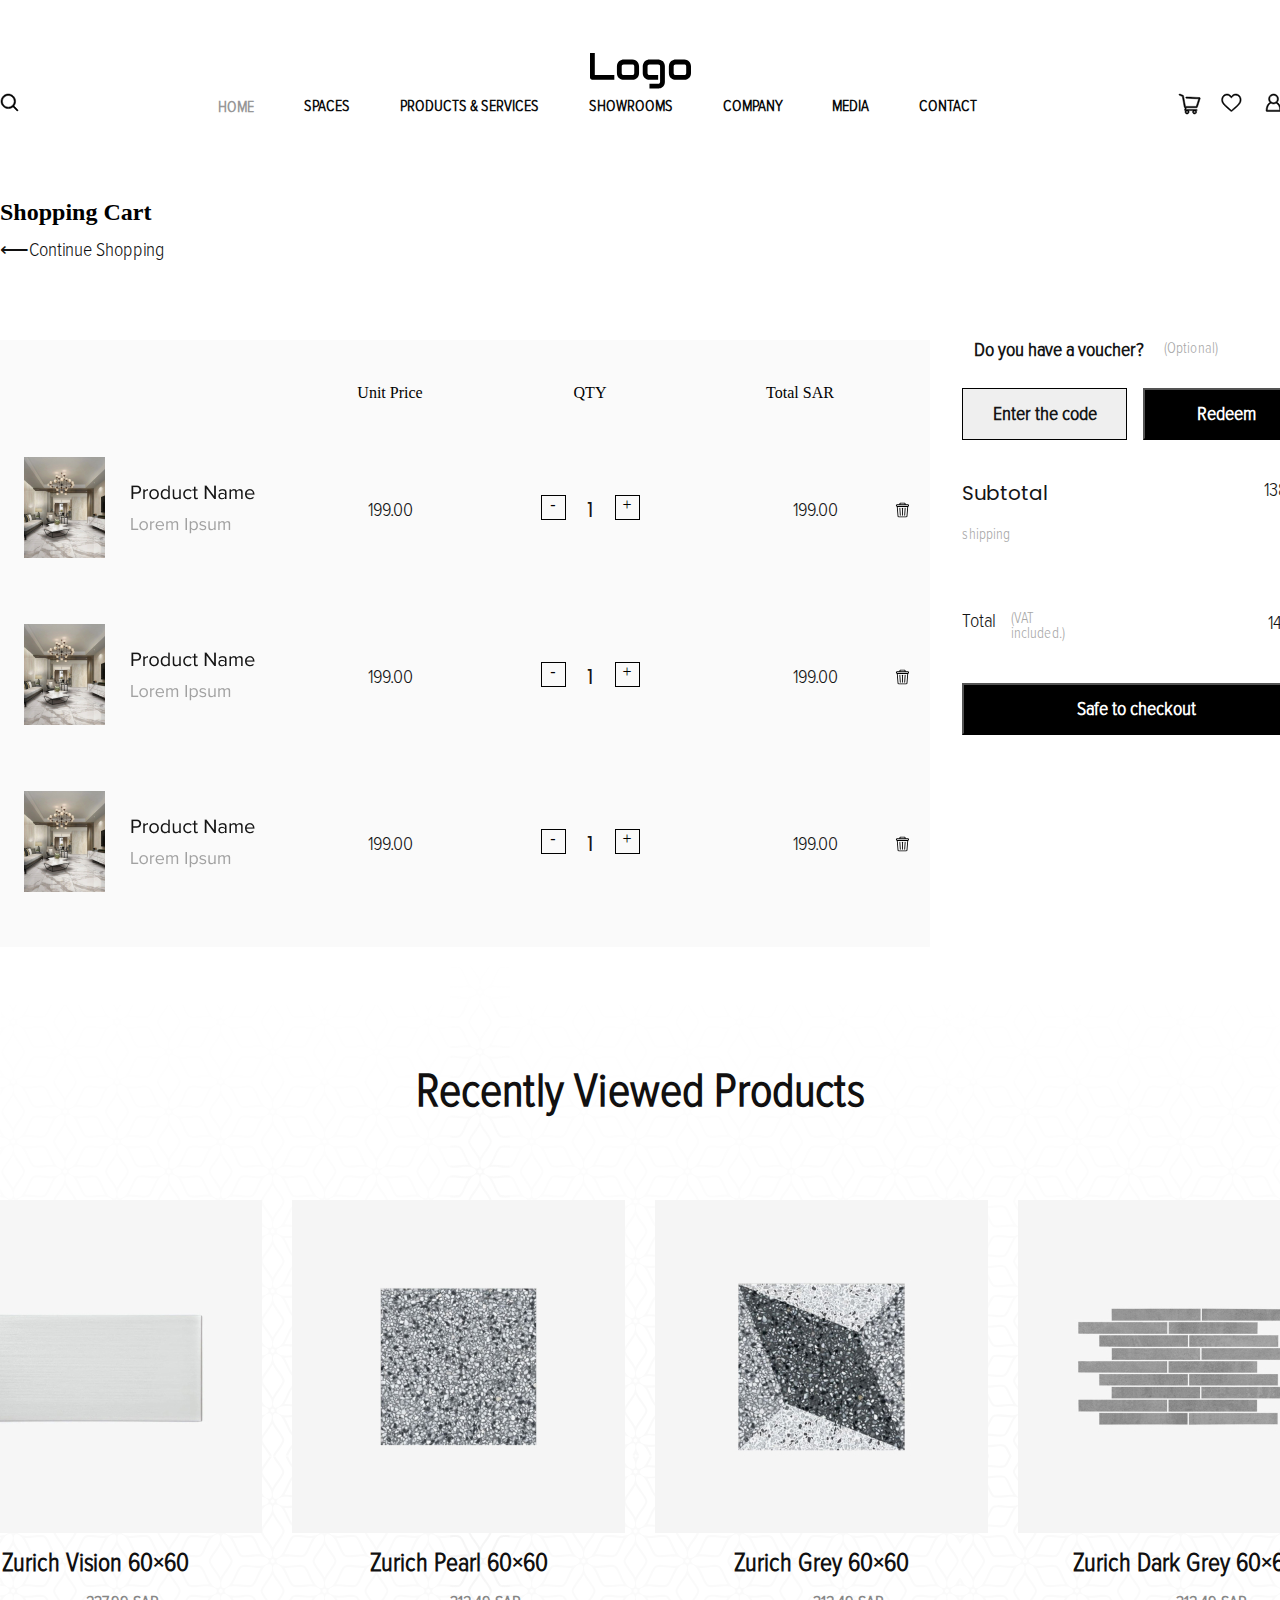
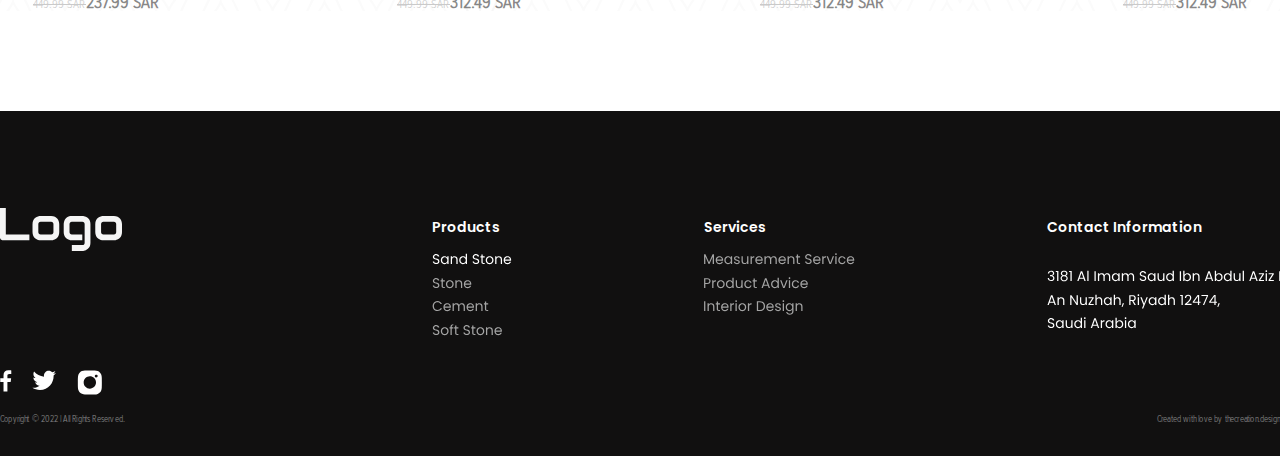
==== commit 0ec717b2: "change a" ====
--- a/cart.html
+++ b/cart.html
@@ -28,7 +28,7 @@
         <div class="categories containerr">
             <a class="search" href=""><img src="./img/search.svg" alt=""></a>
             <div class="price">
-                <a class="list-home" href="">Home</a>
+                <a class="list-home" href="./index.html">Home</a>
                 <a class="list" href="">Spaces</a>
                 <a class="list" href="">Products & Services</a>
                 <a class="list" href="">Showrooms</a>
--- a/CSS/style.css
+++ b/CSS/style.css
@@ -184,6 +184,12 @@
   left: 50%;
   transform: translateX(-50%);
   gap: 20px;
+}
+@media screen and (min-width: 768px) {
+  .main-container-info {
+    width: 600px;
+    padding: 10px;
+  }
 }
 @media screen and (min-width: 1200px) {
   .main-container-info {
@@ -1347,16 +1353,20 @@
   height: 308px;
   margin: auto;
   position: relative;
-  transform: translateY(20%);
+  margin-bottom: -100px;
   z-index: 2;
-  margin-left: -80px;
+}
+@media screen and (min-width: 768px) {
+  .box-cnt {
+    margin-bottom: 60px;
+  }
 }
 @media screen and (min-width: 768px) {
   .box-cnt {
     width: 692px;
     height: 522px;
     background: #F9F9F9;
-    transform: translateY(0);
+    margin-left: -80px;
     margin-right: auto;
   }
 }
@@ -1421,14 +1431,35 @@
     margin: 60px 0 0 86px;
   }
 }
+@media screen and (min-width: 768px) {
+  .box-img {
+    display: flex;
+    justify-content: center;
+    align-items: center;
+  }
+}
 .box-img-last-build {
-  position: unset;
-}
-@media screen and (min-width: 768px) {
+  position: absolute;
+  display: flex;
+  justify-content: center;
+  align-items: center;
+  width: 100%;
+}
+@media screen and (min-width: 450px) {
   .box-img-last-build {
+    position: unset;
+    width: 100%;
+    margin: auto;
+  }
+}
+@media screen and (min-width: 768px) {
+  .box-img-last-build {
+    position: unset;
     width: 817px;
     height: 649px;
+    display: flex;
     justify-content: center;
+    align-items: center;
   }
 }
 .box-last-flower {
@@ -1438,23 +1469,27 @@
   width: 100%;
   -o-object-fit: cover;
      object-fit: cover;
-}
-@media screen and (min-width: 768px) {
+  width: 100%;
+}
+@media screen and (min-width: 450px) {
   .box-last-flower {
     display: none;
   }
 }
 
 .footer-bgc {
-  margin-top: 640px;
+  margin-top: 660px;
   min-height: 345px;
   background-color: #111010;
 }
-@media screen and (min-width: 768px) {
+@media screen and (min-width: 450px) {
   .footer-bgc {
-    padding-left: 250px;
-    padding-right: 250px;
-    margin-top: 500px;
+    margin-top: 0;
+  }
+}
+@media screen and (min-width: 768px) {
+  .footer-bgc {
+    margin-top: 120px;
   }
 }
 
@@ -1467,8 +1502,8 @@
     display: flex;
     flex-direction: row;
     justify-content: space-between;
+    gap: 310px;
     padding-top: 68px;
-    text-align: start;
   }
 }
 
@@ -1480,7 +1515,6 @@
 }
 
 .contact-logo {
-  text-align: center;
   width: 122px;
   height: 43px;
 }
@@ -1669,6 +1703,6 @@
   .mt-38 {
     display: flex;
     flex-direction: row;
-    gap: 100px;
+    gap: 192px;
   }
 }/*# sourceMappingURL=style.css.map */